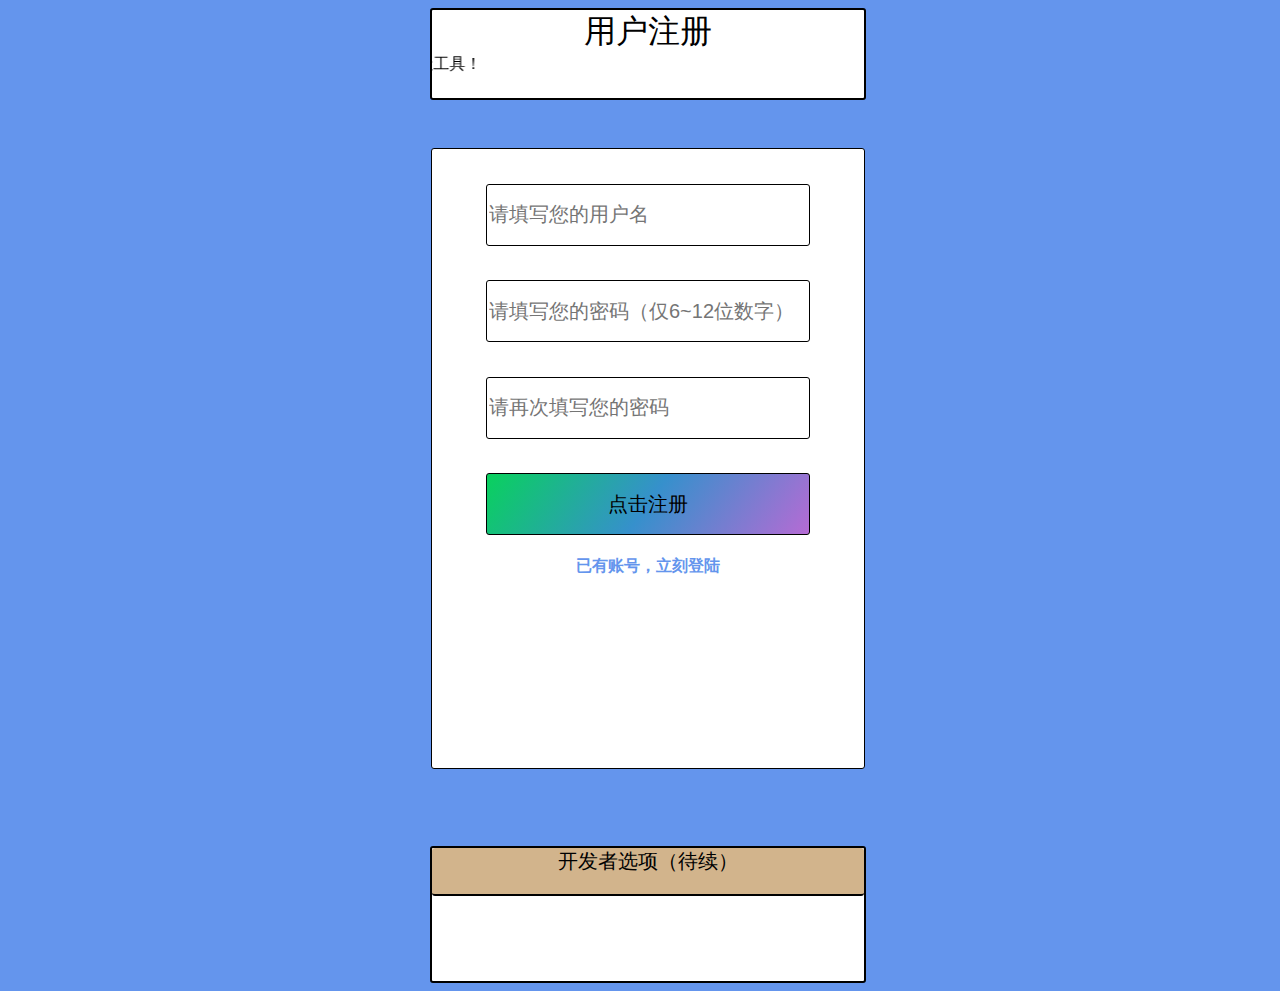
==== login.html @ 768d40da "注册登录雏形" ====
<html>
    <head>
        <meta charset="UTF-8">
        <title>用户注册</title>
        <script >
            var websockettest = function() {
                    console.log("登录中")
                    var ws = new WebSocket("ws://138.128.245.115:39444")
                    ws.onopen = function(event){
                        console.log("connect!")
                        if(document.getElementById("pwd").value != document.getElementById("pwd2").value){
                            alert("请检查密码是否符合要求并输入正确！")
                            location.reload()
                        }
                        var user = document.getElementById("usr").value
                        var pwd = document.getElementById("pwd").value
                        ws.send("login\n" + user + "\n" + pwd)
                    }
                    ws.onmessage = function(event){
                        console.log("Received message: " + event.data)
                        ws.close()
                    }
                    ws.onclose = function(event){
                        console.log("closed.")
                    }
            }
        </script>
        <link href="login.css" rel="stylesheet" type="text/css">
    </head>
    <body id="body-cont">
        <center><div class="wrap"><!--网站整体控制，勿随意改动-->
            <div class="header"><!--头部信息开始-->
                <span style="color: balck;font-size:xx-large;">用户注册</span><br>
                <marquee direction="right"><span style="color: balck;font-size:medium;">语闻，一个免费快捷的聊天工具！</marquee></span>
            </div><!--头部信息结束-->
            <div id="main">
                <input class="login-bar" type="text" name="user-name" id="usr" placeholder="请填写您的用户名">
                <input class="login-bar" type="password" name="user-password" id="pwd" placeholder="请填写您的密码（仅6~12位数字）">
                <input class="login-bar" type="password" name="user-password-again" id="pwd2" placeholder="请再次填写您的密码">
                <button type="button" id="submit-cont" onclick="websockettest()">点击注册</button>
                <h4 style="color:cornflowerblue">已有账号，立刻登陆</h4>
            </div>
            <div id="bottom"><!--开发者选项，正式版本请删除，或者替换成友情链接和广告位，可以自行开发-->
                <div id="bottom-nav">
                    <span id="span-cear">开发者选项（待续）</span>
                </div>
            </div>
        </div></center>
    </body>
</html>
---- login.css ----
.wrap{border:1px none;width:75%;}
.header{border:2px solid;border-radius: 3px;width:45%;height:10%;background-color: white;}
#main{border: 1px solid;border-radius:3px;width:45%;height:70%;margin-top:5%;background-color: white;}
#body-cont{width:100%; background-color: cornflowerblue;}
.login-bar{width:75%;height:10%;border:1px solid;border-radius:3px;margin-top: 8%;font-size:  20px;}
#submit-cont{width:75%;height:10%;border:1px solid;border-radius:3px;margin-top: 8%;font-size:  20px;background-image: linear-gradient(125deg, #09d15d, #3690cc,#b56bd4);}
#bottom{border:2px solid;border-radius: 3px;width:45%;height:15%;background-color: white;margin-top: 8%;}
#bottom-nav{border:2px none;border-radius: 3px;width:100%;height:35%;border-bottom: solid 2px;background-color: tan;}
#span-cear{font-size: 20px;}
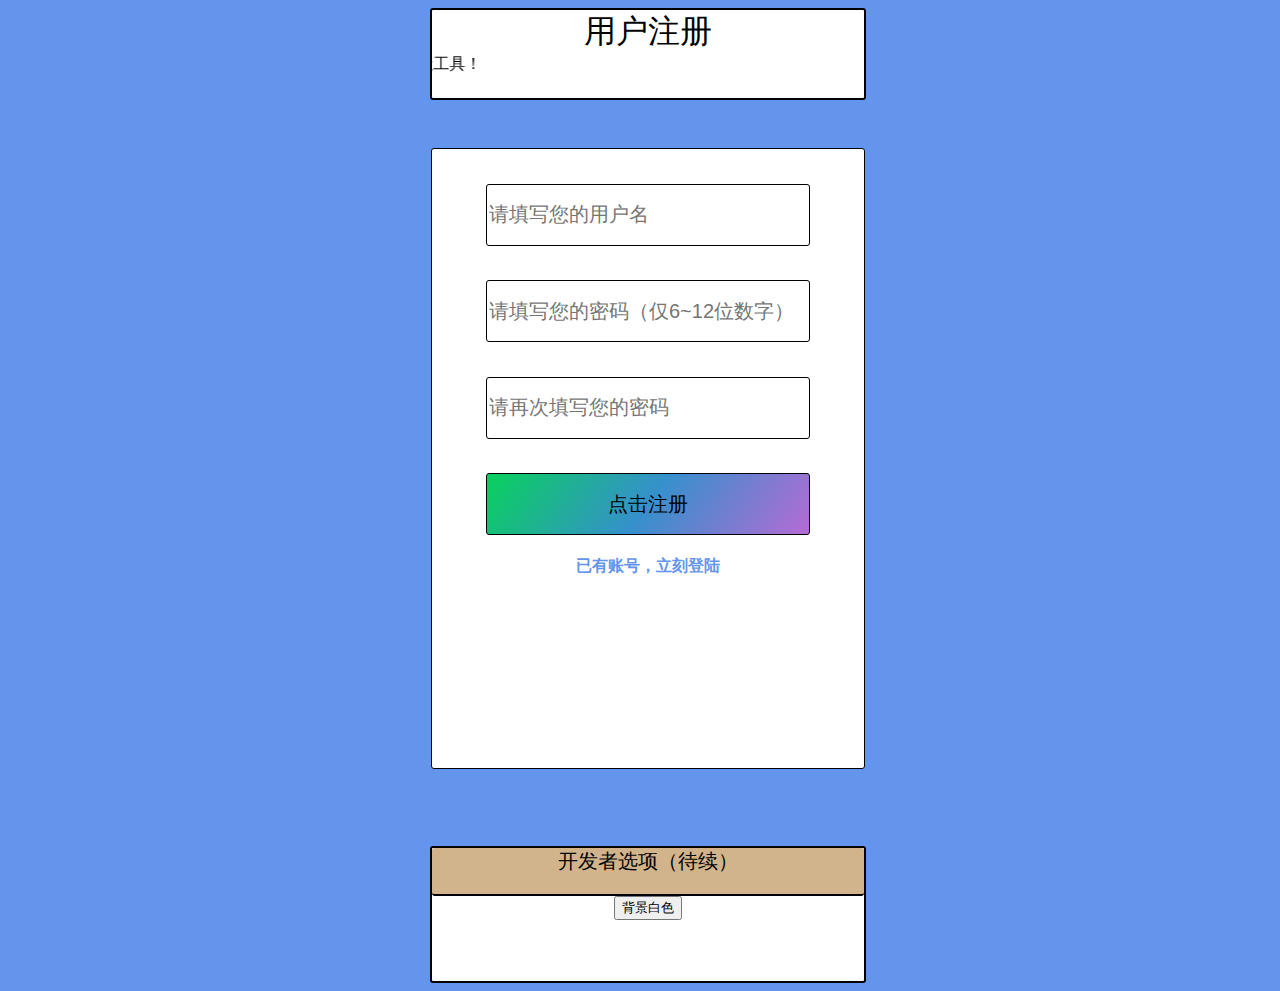
==== commit c69c6d5c: "改了一下ui" ====
--- a/login.html
+++ b/login.html
@@ -1,4 +1,3 @@
-
 <html>
     <head>
         <meta charset="UTF-8">
@@ -25,6 +24,11 @@
                         console.log("closed.")
                     }
             }
+            function backgroundcolorwhite() {document.getElementById("body-cont").style.backgroundColor="white";
+                
+            }
+            function funny(){alert("我们暂时木有登陆功能")}
+
         </script>
         <link href="login.css" rel="stylesheet" type="text/css">
     </head>
@@ -39,12 +43,14 @@
                 <input class="login-bar" type="password" name="user-password" id="pwd" placeholder="请填写您的密码（仅6~12位数字）">
                 <input class="login-bar" type="password" name="user-password-again" id="pwd2" placeholder="请再次填写您的密码">
                 <button type="button" id="submit-cont" onclick="websockettest()">点击注册</button>
-                <h4 style="color:cornflowerblue">已有账号，立刻登陆</h4>
+                <h4 style="color:cornflowerblue" id="funny" onclick="funny()">已有账号，立刻登陆</h4>
             </div>
             <div id="bottom"><!--开发者选项，正式版本请删除，或者替换成友情链接和广告位，可以自行开发-->
                 <div id="bottom-nav">
                     <span id="span-cear">开发者选项（待续）</span>
+                    
                 </div>
+<button id="backgroundwhite" onclick="backgroundcolorwhite()" >背景白色</button>
             </div>
         </div></center>
     </body>
